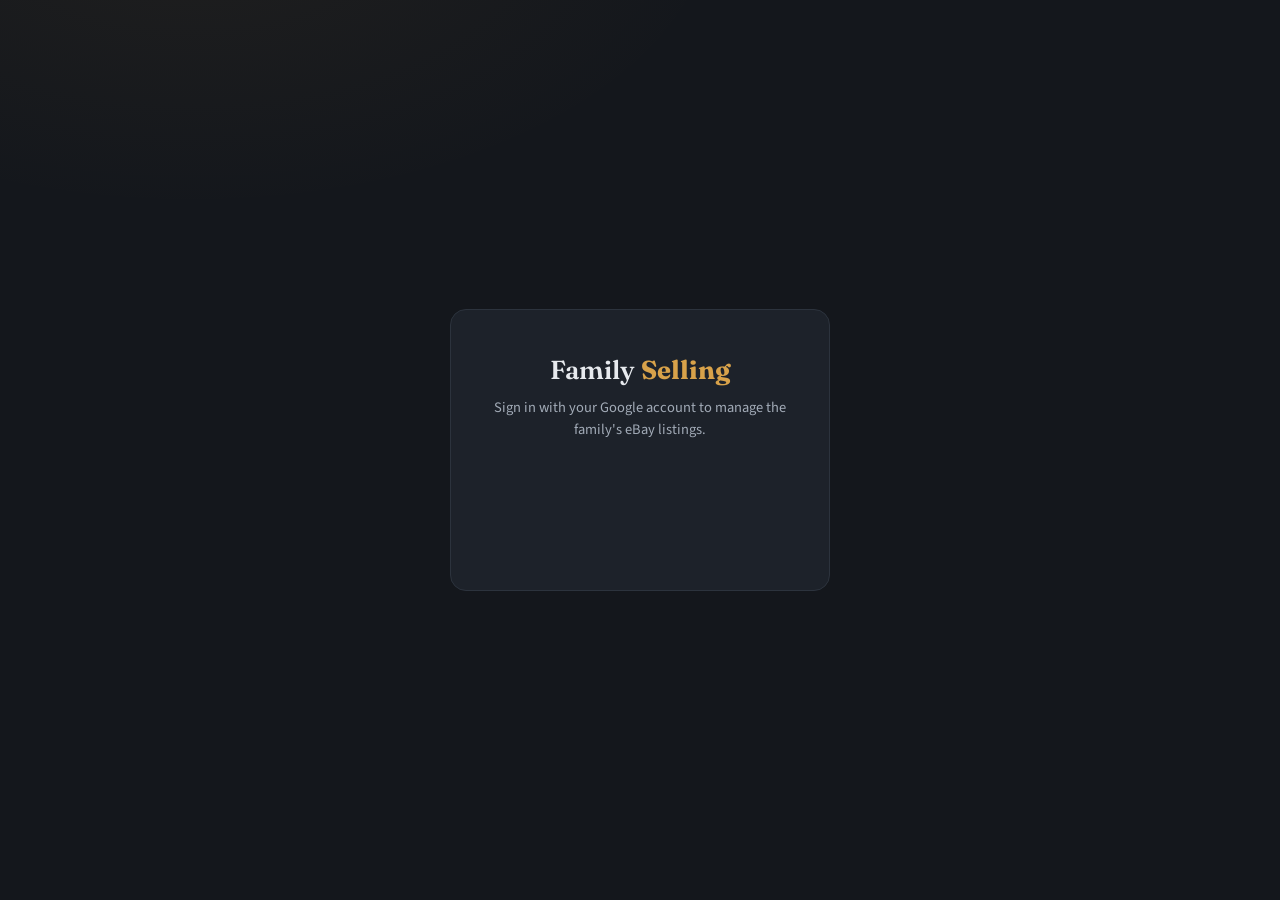
==== index.html @ 20251ac9 "Family Selling eBay console - gated frontend" ====
<!DOCTYPE html>
<html lang="en">
<head>
  <meta charset="utf-8" />
  <meta name="viewport" content="width=device-width, initial-scale=1" />
  <title>Family Selling — eBay Console</title>
  <link rel="stylesheet" href="shared/styles.css" />
  <script src="https://accounts.google.com/gsi/client" async defer></script>
</head>
<body>
  <!-- Everything inside #app is hidden until the family member is signed in. -->
  <div id="app" class="wrap hidden">
    <header class="topbar">
      <div class="brand">
        <span class="mark">Family <b>Selling</b></span>
        <span class="sub">eBay Console</span>
      </div>
      <div id="userchip"></div>
    </header>

    <p class="eyebrow">Home</p>
    <h1 class="page">What would you like to do?</h1>
    <p class="lede">List new items from photos, revise anything that's already live, or see how the family's sales are doing overall.</p>

    <nav class="tasks">
      <a class="task" href="listing-agent.html">
        <span class="idx">01 · Create</span>
        <span class="ico">📸</span>
        <h3>List an item</h3>
        <p>Upload photos and let the agent identify the item, research a price, and post it live to eBay.</p>
        <span class="go">Start listing →</span>
      </a>

      <a class="task" href="revision-agent.html">
        <span class="idx">02 · Manage</span>
        <span class="ico">✎</span>
        <h3>Revise an item</h3>
        <p>Edit a live listing's title, price, condition or photos — or end it. Mark items as sold here too.</p>
        <span class="go">View live listings →</span>
      </a>

      <a class="task" href="performance.html">
        <span class="idx">03 · Review</span>
        <span class="ico">◑</span>
        <h3>Track performance</h3>
        <p>Aggregate sell-through, revenue and time-to-sell across everything the family has listed.</p>
        <span class="go">See the numbers →</span>
      </a>
    </nav>

    <!-- Signature element: the five backend systems, echoing the tool's own
         status indicators. Lit live from the authed /health endpoint. -->
    <div class="systems" id="systems">
      <span class="label">Systems</span>
      <span class="sys" data-sys="anthropic"><span class="dot wait"></span>Anthropic</span>
      <span class="sys" data-sys="railway"><span class="dot wait"></span>Railway</span>
      <span class="sys" data-sys="sheets"><span class="dot wait"></span>Sheets</span>
      <span class="sys" data-sys="drive"><span class="dot wait"></span>Drive</span>
      <span class="sys" data-sys="ebay"><span class="dot wait"></span>eBay</span>
    </div>
  </div>

  <script src="shared/config.js"></script>
  <script src="shared/auth.js"></script>
  <script>
    // Map whatever /health returns onto the five dots. Defensive: accepts
    // booleans, "ok"/"green" strings, or nested { ok: true } shapes.
    function truthy(v) {
      if (v === true) return true;
      if (typeof v === "string") return /^(ok|green|up|true|healthy)$/i.test(v);
      if (v && typeof v === "object") return truthy(v.ok ?? v.status ?? v.state);
      return false;
    }
    function setDot(name, ok) {
      const el = document.querySelector(`[data-sys="${name}"] .dot`);
      if (el) { el.classList.remove("wait"); el.classList.toggle("ok", ok); el.classList.toggle("bad", !ok); }
    }
    async function loadSystems() {
      try {
        const res = await Auth.fetch("/health");
        const data = await res.json();
        // Railway responding at all means Railway is up.
        setDot("railway", true);
        // Try common keys; fall back gracefully if the shape differs.
        const s = data.services || data.status || data;
        setDot("anthropic", truthy(s.anthropic));
        setDot("sheets",    truthy(s.sheets));
        setDot("drive",     truthy(s.drive));
        setDot("ebay",      truthy(s.ebay));
      } catch (e) {
        ["anthropic","railway","sheets","drive","ebay"].forEach(n => setDot(n, false));
      }
    }

    Auth.protect({ onReady() { loadSystems(); } });
  </script>
</body>
</html>
---- shared/styles.css ----
/* ===========================================================================
   eBay Agent Console — shared design system
   Direction: a warm, quiet "resale ledger". Deep slate surfaces, a single
   brass accent reserved for value/money, a characterful serif for display,
   humanist sans for body, and mono for data (SKUs, prices, metrics).
   =========================================================================== */

@import url('https://fonts.googleapis.com/css2?family=Fraunces:opsz,wght@9..144,400;9..144,500;9..144,600&family=Source+Sans+3:wght@400;500;600&family=IBM+Plex+Mono:wght@400;500&display=swap');

:root {
  /* palette */
  --bg:        #14171C;   /* deep slate, not pure black */
  --surface:   #1D222A;   /* raised card */
  --surface-2: #232A33;   /* hover / nested */
  --border:    #2C333D;
  --border-lit:#3A434F;
  --text:      #E7EAEE;
  --text-dim:  #A2ABB7;
  --muted:     #737D8A;
  --brass:     #D8A24A;   /* THE accent — value, money, signature */
  --brass-dim: #A9803B;
  --good:      #5FB88C;   /* status ok */
  --warn:      #D89A4A;
  --bad:       #CE6A5C;

  /* type */
  --display: 'Fraunces', Georgia, serif;
  --body:    'Source Sans 3', system-ui, sans-serif;
  --mono:    'IBM Plex Mono', ui-monospace, monospace;

  /* rhythm */
  --radius: 12px;
  --radius-sm: 8px;
  --gap: 20px;
  --maxw: 980px;
}

* { box-sizing: border-box; }

html { -webkit-text-size-adjust: 100%; }

body {
  margin: 0;
  background:
    radial-gradient(900px 500px at 15% -10%, rgba(216,162,74,0.06), transparent 60%),
    var(--bg);
  color: var(--text);
  font-family: var(--body);
  font-size: 16px;
  line-height: 1.55;
  min-height: 100vh;
  -webkit-font-smoothing: antialiased;
}

a { color: var(--brass); text-decoration: none; }
a:hover { text-decoration: underline; }

.wrap { max-width: var(--maxw); margin: 0 auto; padding: 32px 24px 64px; }

/* ---- top bar --------------------------------------------------------------*/
.topbar {
  display: flex; align-items: center; justify-content: space-between;
  gap: 16px; margin-bottom: 40px;
}
.brand { display: flex; align-items: baseline; gap: 12px; }
.brand .mark {
  font-family: var(--display);
  font-weight: 600;
  font-size: 22px;
  letter-spacing: -0.01em;
}
.brand .mark b { color: var(--brass); font-weight: 600; }
.brand .sub {
  font-family: var(--mono);
  font-size: 11px;
  letter-spacing: 0.14em;
  text-transform: uppercase;
  color: var(--muted);
}

/* user chip */
.userchip {
  display: flex; align-items: center; gap: 10px;
  background: var(--surface); border: 1px solid var(--border);
  border-radius: 999px; padding: 5px 6px 5px 14px;
  font-size: 14px; color: var(--text-dim);
}
.userchip .avatar {
  width: 28px; height: 28px; border-radius: 50%;
  background: var(--surface-2); border: 1px solid var(--border-lit);
  display: grid; place-items: center;
  font-family: var(--mono); font-size: 12px; color: var(--brass);
}
.userchip button {
  background: transparent; border: none; color: var(--muted);
  font-family: var(--body); font-size: 13px; cursor: pointer; padding: 4px 8px;
}
.userchip button:hover { color: var(--text); }

/* ---- headings -------------------------------------------------------------*/
.eyebrow {
  font-family: var(--mono); font-size: 11px; letter-spacing: 0.16em;
  text-transform: uppercase; color: var(--brass-dim); margin: 0 0 10px;
}
h1.page {
  font-family: var(--display); font-weight: 500;
  font-size: clamp(28px, 5vw, 40px); line-height: 1.08;
  letter-spacing: -0.015em; margin: 0 0 8px;
}
.lede { color: var(--text-dim); font-size: 17px; max-width: 58ch; margin: 0 0 32px; }

/* ---- task cards (index signature) ----------------------------------------*/
.tasks { display: grid; gap: var(--gap); grid-template-columns: 1fr; }
@media (min-width: 720px) { .tasks { grid-template-columns: repeat(3, 1fr); } }

.task {
  position: relative; display: flex; flex-direction: column;
  background: var(--surface); border: 1px solid var(--border);
  border-radius: var(--radius); padding: 24px 22px 22px;
  text-decoration: none; color: inherit;
  transition: border-color .18s ease, transform .18s ease, background .18s ease;
  overflow: hidden;
}
.task::before {
  content: ""; position: absolute; left: 0; top: 0; bottom: 0; width: 3px;
  background: var(--brass); opacity: .55; transition: opacity .18s ease;
}
.task:hover {
  border-color: var(--border-lit); background: var(--surface-2);
  transform: translateY(-2px); text-decoration: none;
}
.task:hover::before { opacity: 1; }
.task .idx {
  font-family: var(--mono); font-size: 12px; color: var(--muted);
  letter-spacing: 0.1em; margin-bottom: 18px;
}
.task .ico { font-size: 26px; line-height: 1; margin-bottom: 14px; }
.task h3 {
  font-family: var(--display); font-weight: 500; font-size: 21px;
  margin: 0 0 6px; letter-spacing: -0.01em;
}
.task p { color: var(--text-dim); font-size: 14.5px; margin: 0; flex: 1; }
.task .go {
  margin-top: 18px; font-family: var(--mono); font-size: 12px;
  letter-spacing: 0.08em; color: var(--brass); text-transform: uppercase;
}

/* ---- systems strip (signature: reuse of the 5 status indicators) ---------*/
.systems {
  margin-top: 40px; padding: 16px 18px;
  background: var(--surface); border: 1px solid var(--border);
  border-radius: var(--radius);
  display: flex; align-items: center; gap: 22px; flex-wrap: wrap;
}
.systems .label {
  font-family: var(--mono); font-size: 11px; letter-spacing: 0.14em;
  text-transform: uppercase; color: var(--muted);
}
.sys { display: flex; align-items: center; gap: 8px; font-size: 13.5px; color: var(--text-dim); }
.dot { width: 9px; height: 9px; border-radius: 50%; background: var(--muted); box-shadow: 0 0 0 0 rgba(0,0,0,0); }
.dot.ok  { background: var(--good); box-shadow: 0 0 8px rgba(95,184,140,.5); }
.dot.bad { background: var(--bad); }
.dot.wait{ background: var(--warn); animation: pulse 1.1s ease-in-out infinite; }
@keyframes pulse { 0%,100%{opacity:.35} 50%{opacity:1} }

/* ---- generic surfaces / metrics ------------------------------------------*/
.panel {
  background: var(--surface); border: 1px solid var(--border);
  border-radius: var(--radius); padding: 22px;
}
.metrics { display: grid; gap: 14px; grid-template-columns: repeat(2, 1fr); }
@media (min-width: 720px) { .metrics { grid-template-columns: repeat(3, 1fr); } }
.metric { background: var(--surface); border: 1px solid var(--border); border-radius: var(--radius-sm); padding: 18px; }
.metric .k { font-family: var(--mono); font-size: 11px; letter-spacing: 0.12em; text-transform: uppercase; color: var(--muted); }
.metric .v { font-family: var(--display); font-weight: 500; font-size: 30px; margin-top: 6px; letter-spacing: -0.01em; }
.metric .v.money { color: var(--brass); }
.metric .foot { font-size: 12.5px; color: var(--text-dim); margin-top: 4px; }

/* ---- tables ---------------------------------------------------------------*/
table.ledger { width: 100%; border-collapse: collapse; font-size: 14px; }
table.ledger th {
  text-align: left; font-family: var(--mono); font-weight: 500;
  font-size: 11px; letter-spacing: 0.1em; text-transform: uppercase;
  color: var(--muted); padding: 10px 12px; border-bottom: 1px solid var(--border);
}
table.ledger td { padding: 11px 12px; border-bottom: 1px solid var(--border); color: var(--text-dim); }
table.ledger td.num, table.ledger th.num { text-align: right; font-family: var(--mono); }
table.ledger td .title { color: var(--text); }
table.ledger tr:hover td { background: var(--surface-2); }

/* ---- buttons --------------------------------------------------------------*/
.btn {
  display: inline-flex; align-items: center; gap: 8px;
  font-family: var(--body); font-size: 14.5px; font-weight: 600;
  padding: 10px 18px; border-radius: var(--radius-sm); cursor: pointer;
  border: 1px solid var(--border-lit); background: var(--surface-2); color: var(--text);
  transition: background .15s ease, border-color .15s ease;
}
.btn:hover { background: var(--surface); border-color: var(--brass-dim); text-decoration: none; }
.btn.primary { background: var(--brass); border-color: var(--brass); color: #1a1206; }
.btn.primary:hover { background: #E4B25E; }
.btn.ghost { background: transparent; }

/* ---- back link ------------------------------------------------------------*/
.back { display: inline-flex; align-items: center; gap: 7px; font-family: var(--mono);
  font-size: 12px; letter-spacing: 0.08em; text-transform: uppercase; color: var(--muted); margin-bottom: 24px; }
.back:hover { color: var(--text); text-decoration: none; }

/* ---- auth gate ------------------------------------------------------------*/
.gate {
  min-height: 100vh; display: grid; place-items: center; padding: 24px;
}
.gate .card {
  width: 100%; max-width: 380px; text-align: center;
  background: var(--surface); border: 1px solid var(--border);
  border-radius: 16px; padding: 40px 32px;
}
.gate .mark { font-family: var(--display); font-size: 26px; font-weight: 600; margin-bottom: 6px; }
.gate .mark b { color: var(--brass); }
.gate p { color: var(--text-dim); font-size: 14.5px; margin: 0 0 26px; }
.gate .gbtn { display: flex; justify-content: center; min-height: 44px; }
.gate .err { color: var(--bad); font-size: 13.5px; margin-top: 18px; min-height: 20px; }
.hidden { display: none !important; }

/* ---- empty / loading ------------------------------------------------------*/
.empty { text-align: center; color: var(--muted); padding: 48px 20px; }
.empty .big { font-family: var(--display); font-size: 20px; color: var(--text-dim); margin-bottom: 6px; }

@media (prefers-reduced-motion: reduce) {
  * { animation: none !important; transition: none !important; }
}

/* focus visibility */
:focus-visible { outline: 2px solid var(--brass); outline-offset: 2px; border-radius: 4px; }
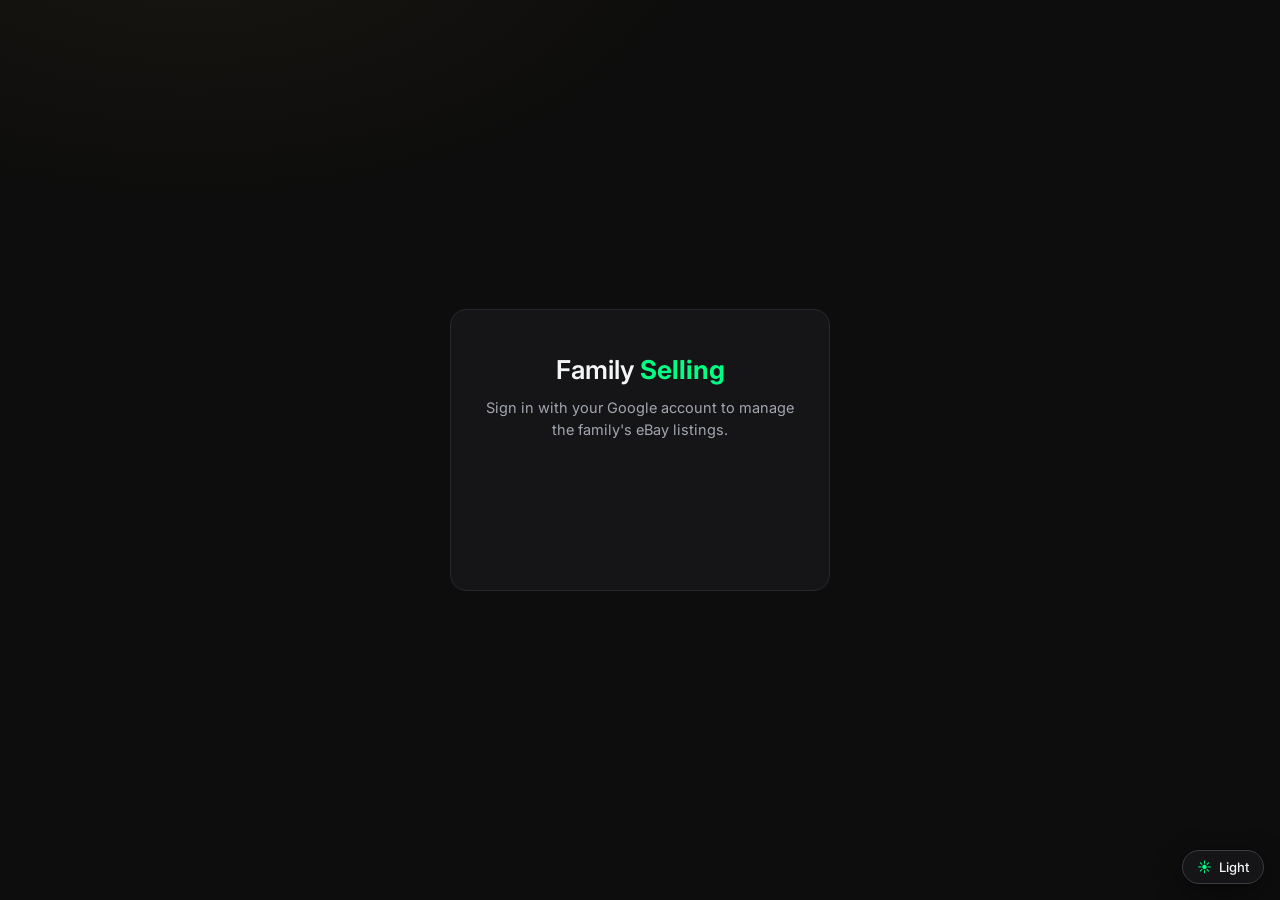
==== commit 007a73ff: "Unified dark theme + design tokens + light/dark toggle" ====
--- a/index.html
+++ b/index.html
@@ -3,8 +3,9 @@
 <head>
   <meta charset="utf-8" />
   <meta name="viewport" content="width=device-width, initial-scale=1" />
-  <title>Family Selling — eBay Console</title>
+  <title>Family Resale — eBay Console</title>
   <link rel="stylesheet" href="shared/styles.css" />
+  <script src="shared/theme.js"></script>
   <script src="https://accounts.google.com/gsi/client" async defer></script>
 </head>
 <body>
@@ -12,7 +13,7 @@
   <div id="app" class="wrap hidden">
     <header class="topbar">
       <div class="brand">
-        <span class="mark">Family <b>Selling</b></span>
+        <span class="mark">Family <b>Resale</b></span>
         <span class="sub">eBay Console</span>
       </div>
       <div id="userchip"></div>
--- a/shared/styles.css
+++ b/shared/styles.css
@@ -1,39 +1,10 @@
 /* ===========================================================================
-   eBay Agent Console — shared design system
-   Direction: a warm, quiet "resale ledger". Deep slate surfaces, a single
-   brass accent reserved for value/money, a characterful serif for display,
-   humanist sans for body, and mono for data (SKUs, prices, metrics).
+   Family Selling — component library for the dashboard / revise / performance
+   pages. All colours, fonts and radii come from the master token file below;
+   this file only styles components. Edit tokens.css to change the brand.
    =========================================================================== */
 
-@import url('https://fonts.googleapis.com/css2?family=Fraunces:opsz,wght@9..144,400;9..144,500;9..144,600&family=Source+Sans+3:wght@400;500;600&family=IBM+Plex+Mono:wght@400;500&display=swap');
-
-:root {
-  /* palette */
-  --bg:        #14171C;   /* deep slate, not pure black */
-  --surface:   #1D222A;   /* raised card */
-  --surface-2: #232A33;   /* hover / nested */
-  --border:    #2C333D;
-  --border-lit:#3A434F;
-  --text:      #E7EAEE;
-  --text-dim:  #A2ABB7;
-  --muted:     #737D8A;
-  --brass:     #D8A24A;   /* THE accent — value, money, signature */
-  --brass-dim: #A9803B;
-  --good:      #5FB88C;   /* status ok */
-  --warn:      #D89A4A;
-  --bad:       #CE6A5C;
-
-  /* type */
-  --display: 'Fraunces', Georgia, serif;
-  --body:    'Source Sans 3', system-ui, sans-serif;
-  --mono:    'IBM Plex Mono', ui-monospace, monospace;
-
-  /* rhythm */
-  --radius: 12px;
-  --radius-sm: 8px;
-  --gap: 20px;
-  --maxw: 980px;
-}
+@import url('tokens.css');
 
 * { box-sizing: border-box; }
 
